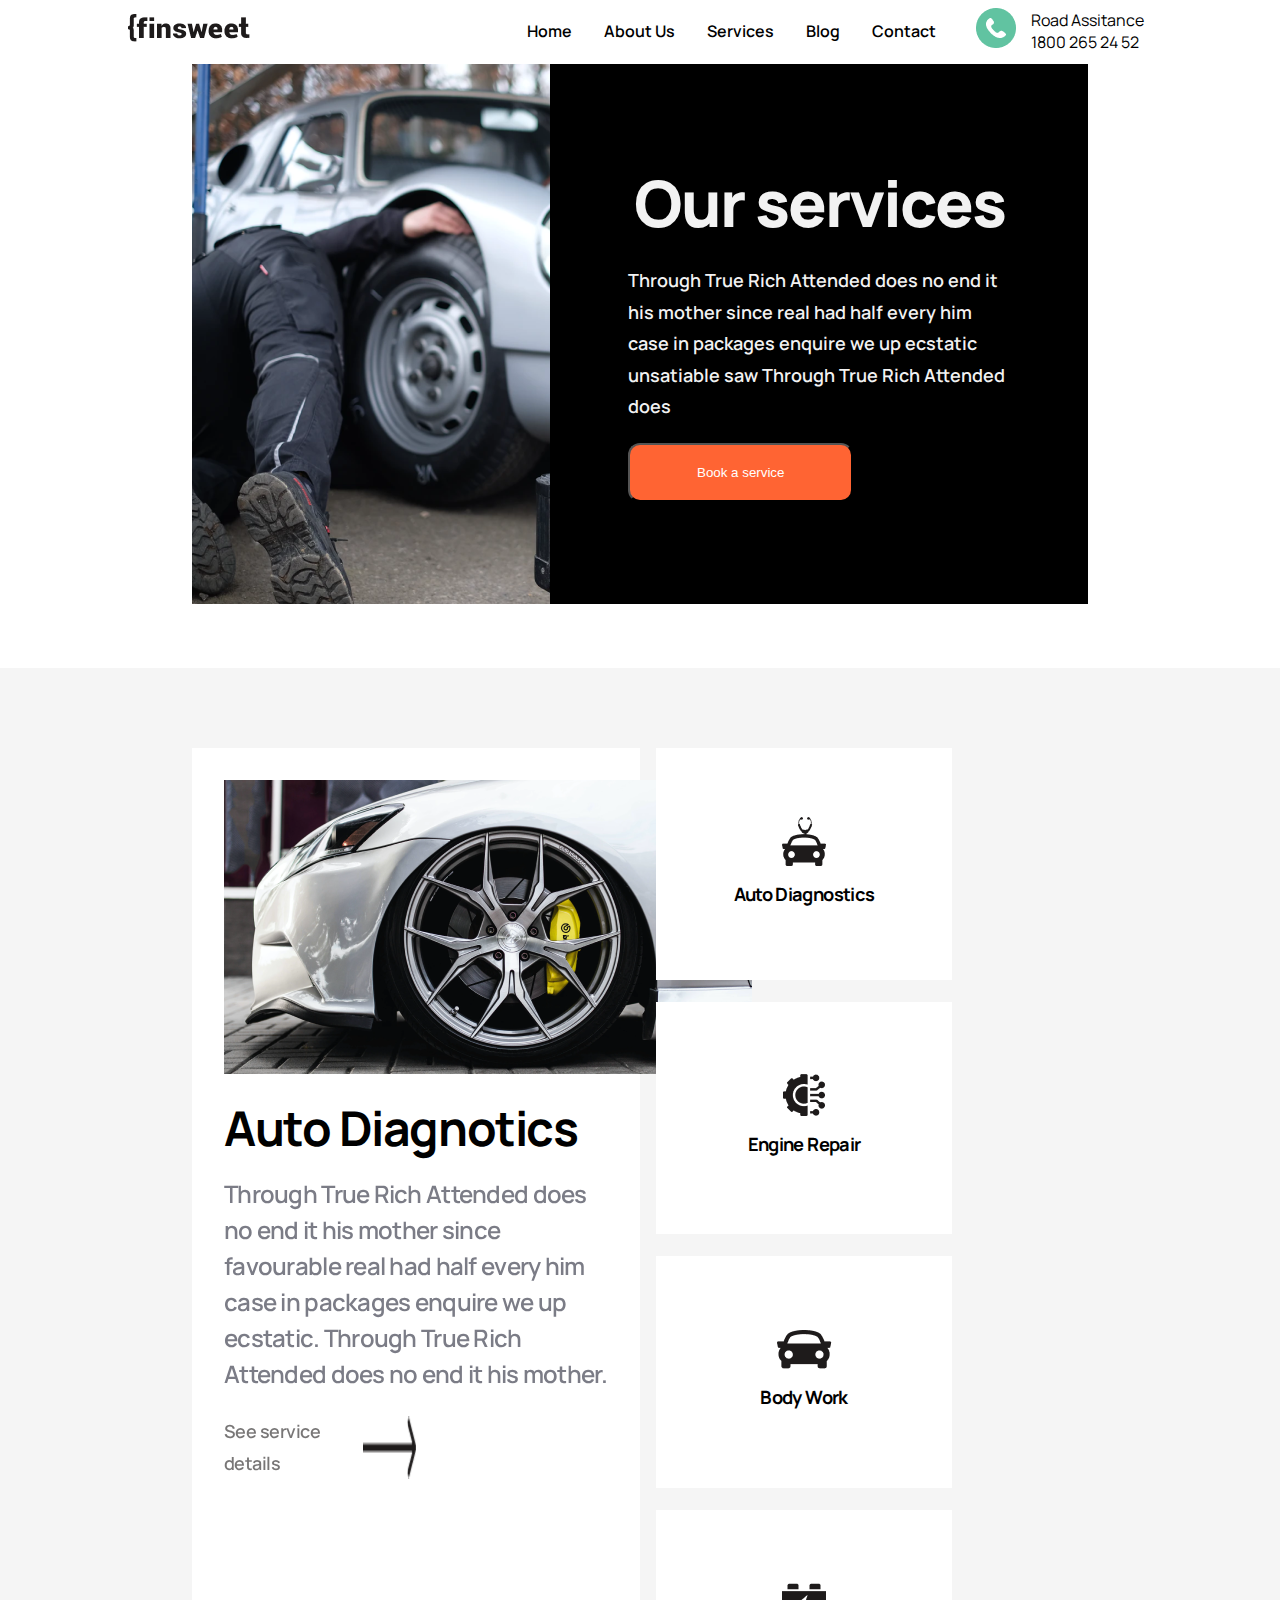
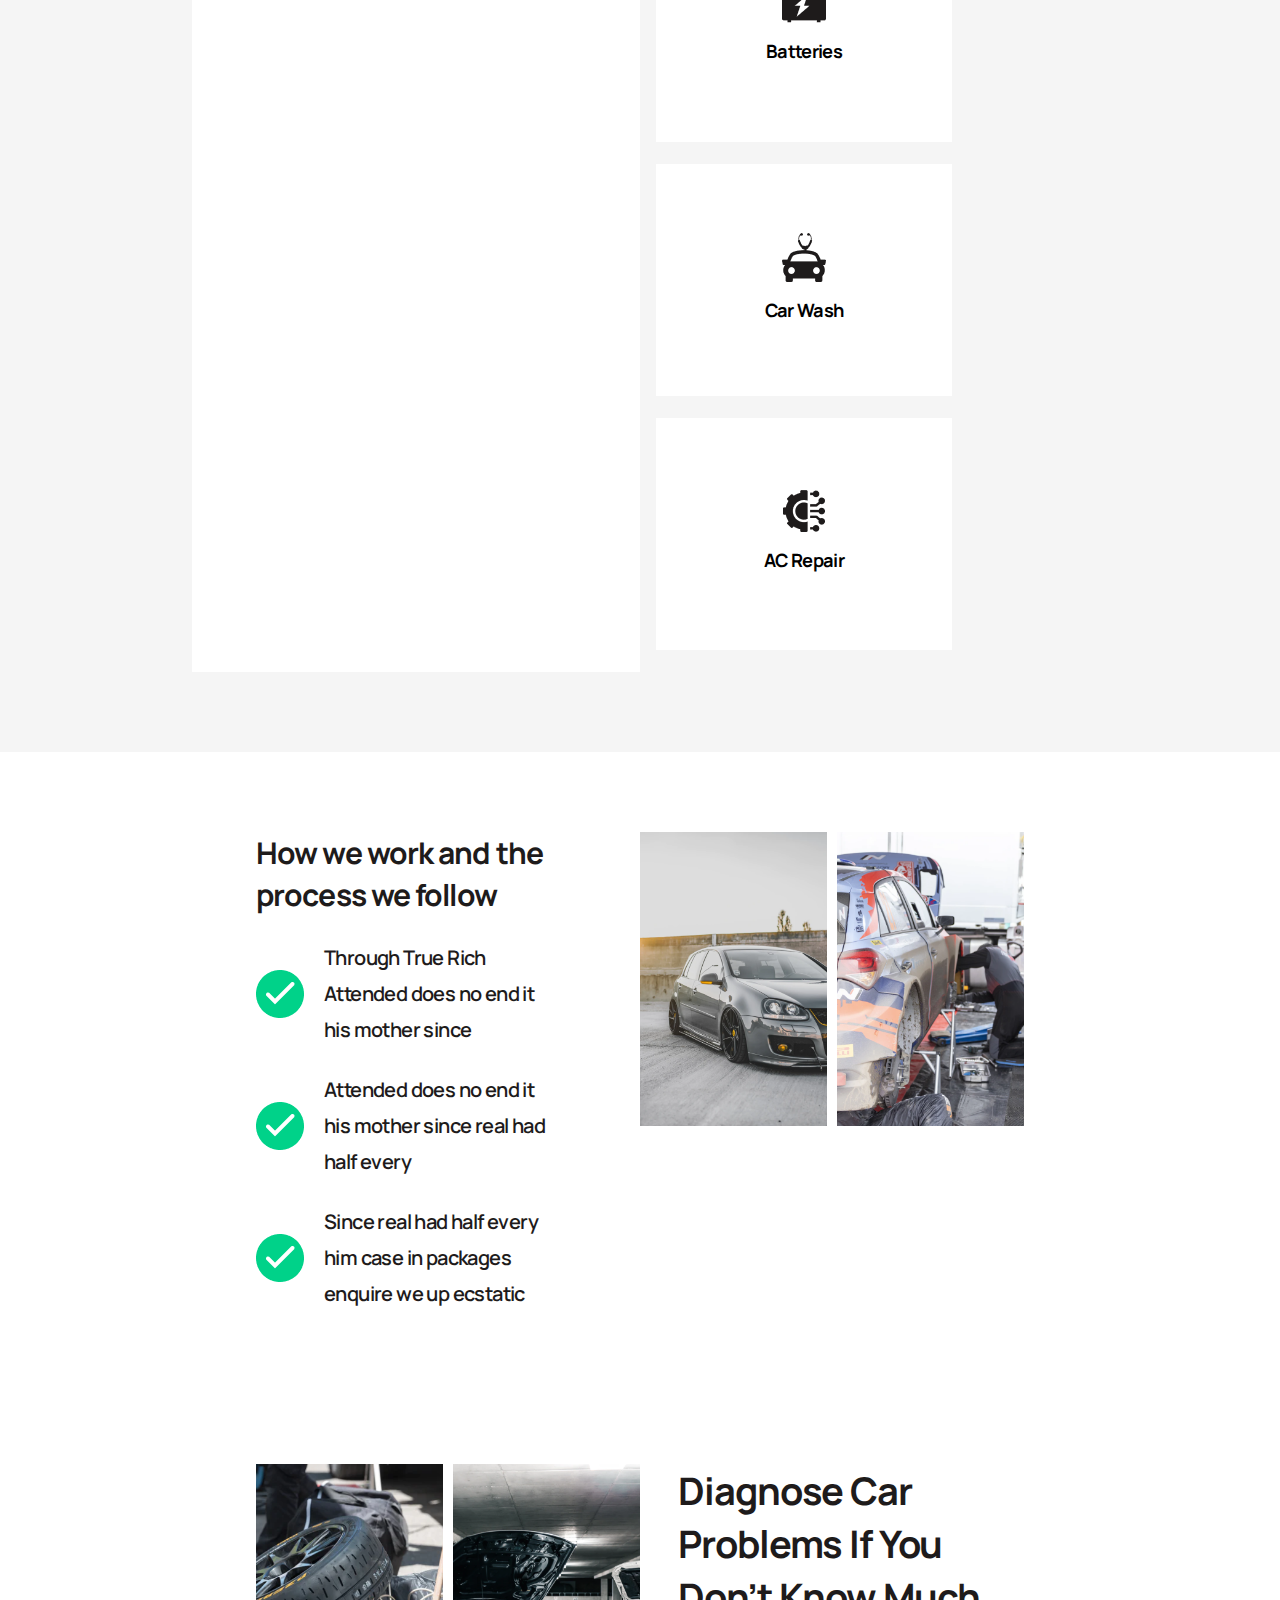
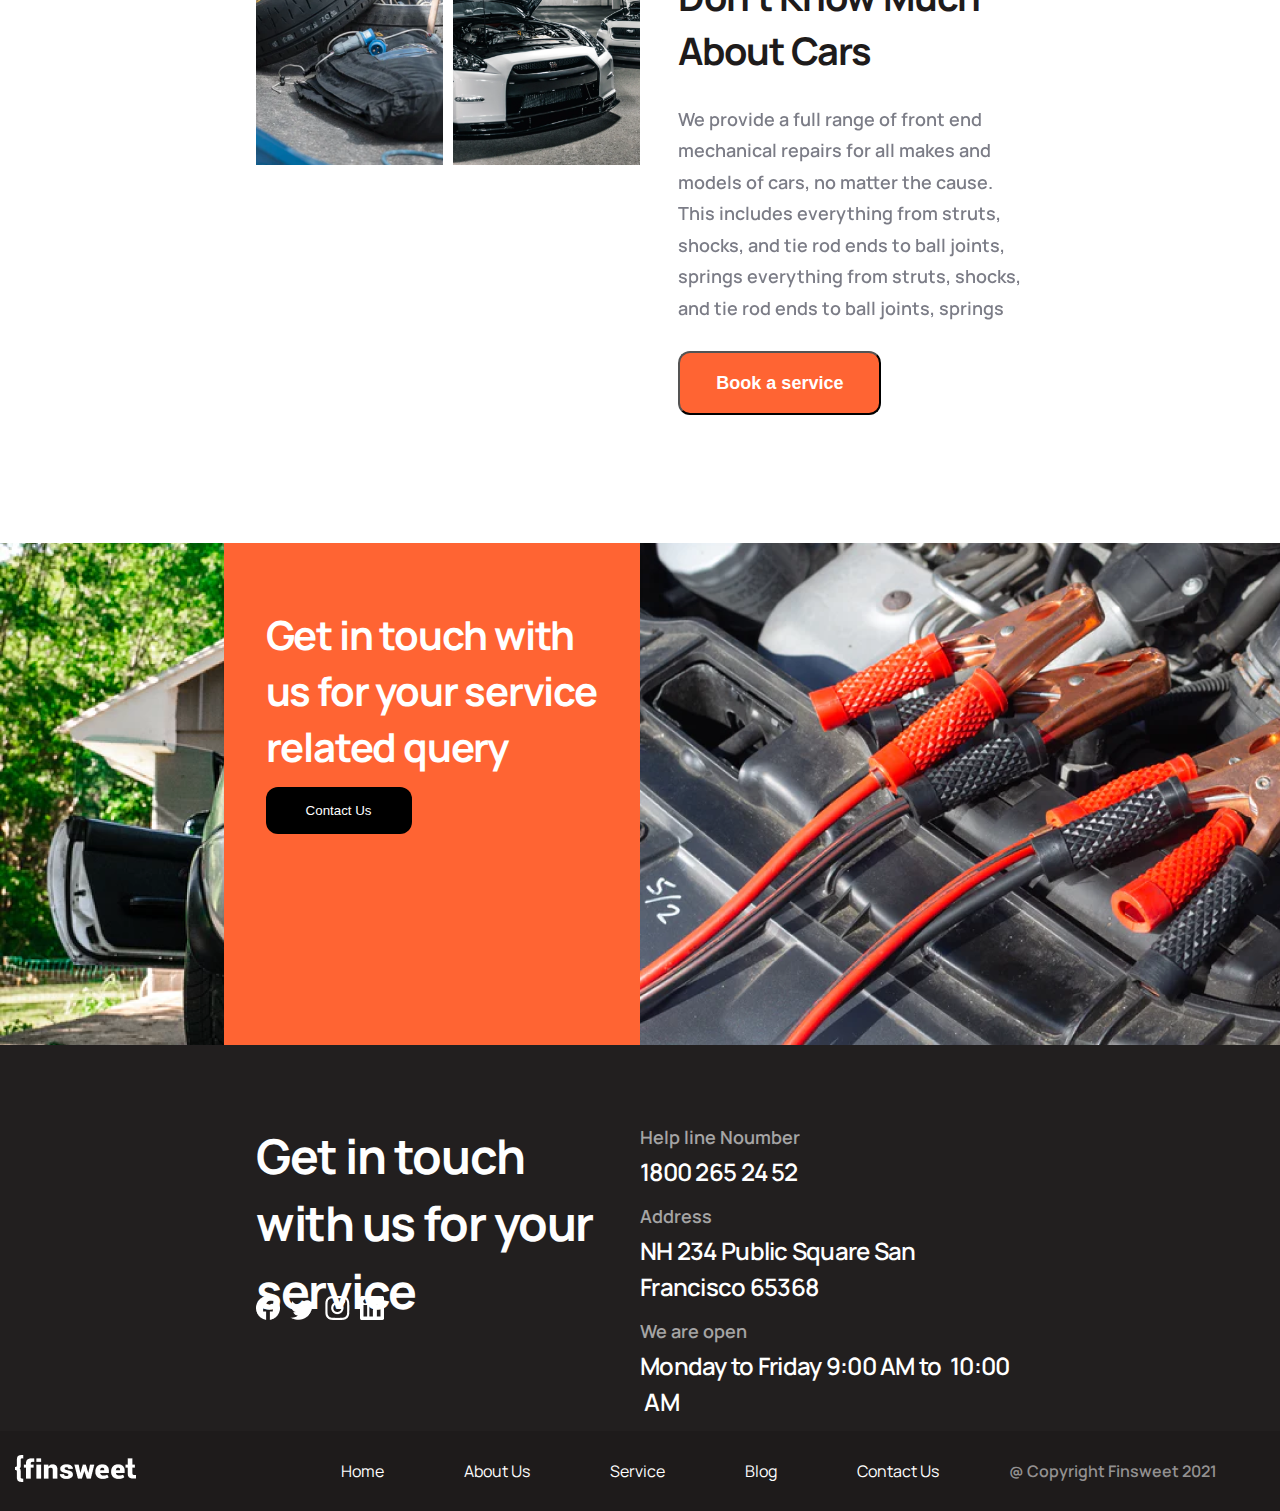
==== packages/services/index.html @ 7a7b8c32 "servives page updated" ====
<!DOCTYPE html>
<html lang="en">
<head>
    <meta charset="UTF-8">
    <meta http-equiv="X-UA-Compatible" content="IE=edge">
    <meta name="viewport" content="width=device-width, initial-scale=1.0">
    <link rel="stylesheet" href="../../share.css">
    <link rel="stylesheet" href="style.css">
    <link rel="preconnect" href="https://fonts.googleapis.com">
    <link rel="preconnect" href="https://fonts.gstatic.com" crossorigin>
    <link href="https://fonts.googleapis.com/css2?family=Manrope:wght@700&display=swap" rel="stylesheet">
    <title>services</title>
</head>
<body>
    <header>
        <div class="header-container">
            <div class="logo">
                <img src="../../img/Logo.png" alt="logo">
            </div>
            <div class="nav">
                <ul>
                    <a href="#"><li>Home</li></a>
                    <a href="#"><li>About Us</li></a>
                    <a href="./packages/services/index.html"><li>Services</li></a>
                    <a href="#"><li>Blog</li></a>
                    <a href="#"><li>Contact</li></a>
                </ul>
                <div class="road-assitance">
                    <div class="call">
                        <img src="../../img/Assistance_Icon.png" alt="contact button">
                    </div>
                    <div>
                        <p>Road Assitance</p>
                        <p>1800 265 24 52</p>
                    </div>
                </div>
            </div>
        </div>
    </header>

    <div id="first_section"  id="head">
        <div class="mes_blog">
            <div>
                <h2>Our services</h2>
                <p>Through True Rich Attended does no end it his mother since real had half every him 
                    case in packages enquire we up ecstatic unsatiable saw Through True Rich Attended does  
                </p>
                <button>Book a service</button>
            </div>
        </div>
    </div>

    <div id="second-section">
        <div class="second-section__container">
            <div class="second-section__container--left">
                <img src="./serviceImg/motorFront.png" alt="motor-front">
                <h2>Auto Diagnotics</h2>
                <p>Through True Rich Attended does no end it his mother 
                    since favourable real had half every him case in packages
                    enquire we up ecstatic. 
                    Through True Rich Attended does no end it his mother. 
                </p>
                <div class="second-section__container--left__sub">
                    <p class="p2">See service details</p>
                    <img src="../../img/Arrow.png" alt="arrow">
                </div>
            </div>
            <div class="second-section__container--right">

                <div class="second-section--offers">
                    <div class="second-section--offers__list">
                        <div class="img-container">
                            <img class="second-section__offers" src="../../img/diagnostics.png" alt="motor part">
                        </div>
                        <div>
                            <h5>Auto Diagnostics</h5>
                        </div>
                    </div>
        
                    <div class="second-section--offers__list">
                        <div class="img-container">
                            <img class="second-section__offers" src="../../img/EngineRepair.png" alt="motor part">
                        </div>
                        <div>
                            <h5>Engine Repair</h5>
                        </div>
                    </div>
        
                    <div class="second-section--offers__list">
                        <div class="img-container">
                            <img class="second-section__offers" src="../../img/BodyWork.png" alt="motor part">
                        </div>
                        <div>
                            <h5>Body Work</h5>
                        </div>
                    </div>
        
                    <div class="second-section--offers__list">
                        <div class="img-container">
                            <img class="second-section__offers" src="../../img/Batteries.png" alt="motor part">
                        </div>
                        <div>
                            <h5>Batteries</h5>
                        </div>
                    </div>
        
                    <div class="second-section--offers__list">
                        <div class="img-container">
                            <img class="second-section__offers" src="../../img/diagnostics.png" alt="motor part">
                        </div>
                        <div>
                            <h5>Car Wash</h5>
                        </div>
                    </div>
        
                    <div class="second-section--offers__list">
                        <div class="img-container">
                            <img class="second-section__offers" src="../../img/EngineRepair.png" alt="motor part">
                        </div>
                        <div>
                            <h5>AC Repair</h5>
                        </div>
                    </div> 
                </div>

            </div>
        </div>
    </div>

    <div id="third-section">
        <div class="third-section__container">
            <div class="third-section__left">
                <h2>How we work and the process we follow</h2>
                <div class="third-section__left--sub">
                    <img src="./serviceImg/Checkmark.png" alt="check mark">
                    <p>Through True Rich Attended does no end it his mother since</p>
                </div>
                <div class="third-section__left--sub">
                    <img src="./serviceImg/Checkmark.png" alt="check mark">
                    <p>Attended does no end it his mother since real had half every</p>
                </div>
                <div class="third-section__left--sub">
                    <img src="./serviceImg/Checkmark.png" alt="check mark">
                    <p>Since real had half every him case in packages enquire we up ecstatic</p>
                </div>
            </div>
            <div class="third-section__right">
                <img src="./serviceImg/HowRight.png" alt="vehicle repair">
            </div>
        </div>

    </div>

    <div id="fourth-section">
        <div class="fourth-section__container">
            <div class="fourth-section__left">
                <img src="./serviceImg/HowLeft.png" alt="vehicle repair">
            </div>
            <div class="fourth-section__right">
                <h2>Diagnose Car Problems If You Don’t Know Much About Cars</h2>
                <p>We provide a full range of front end mechanical repairs for 
                    all makes and models of cars, no matter the cause. This includes everything 
                    from struts, shocks, and tie rod ends to ball joints, springs 
                    everything from struts, shocks, and tie rod ends to ball joints, springs
                </p>
                <button>Book a service</button>
            </div>
        </div>
    </div>


    <div class="fifth--section fifth--section__service">
        <div class="fifth--section__image--container">
            <div class="car-image">
                <div class="contact__block">
                    <div class="contact__block--property">
                        <h2>Get in touch with us for your service related query</h2>
                        <button>Contact Us</button>
                    </div>
                </div>
            </div>
            <div class="engine__block"></div>
        </div>
    </div>


    <div class="section__nine">
        <div class="section__nine--containers">
            <div class="container">
                <div>
                    <h1>Get in touch with us for your  service</h1>
                </div>
                <div>
                    <a href=""><img src="../../img/facebook.png" alt="facebook"></a>
                    <a href=""><img src="../../img/twitter.png" alt="twitter"></a>
                    <a href=""><img src="../../img/instagram.png" alt="instagram"></a>
                    <a href=""><img src="../../img/linkin.png" alt="linkein"></a>
                </div>
            </div>
            <div class="container">
                <p>Help line Noumber</p>
                <h3>1800 265 24 52</h3>
                <p>Address</p>
                <h3>NH 234   Public Square San Francisco  65368</h3>
                <p>We are open</p>
                <h3>Monday to Friday 9:00 AM to  10:00  AM</h3>
            </div>
        </div>
    </div>

</body>

<footer>
    <div class="footer__container ">
        <div><img src="../../img/footerLogo.png" alt="logo"></div>
    </div>
    <div class="footer__list">
        <ul class="footer__lists">
            <li><a href="">Home</a></li>
            <li><a href="">About Us</a></li>
            <li><a href="#head">Service</a></li>
            <li><a href="">Blog</a></li>
            <li><a href="">Contact Us</a></li>
        </ul>
    </div>
    <div class="footer__container">
        <p>@ Copyright Finsweet 2021</p>
    </div>
</footer>

    

</html>
---- share.css ----
@import url('https://fonts.googleapis.com/css2?family=Manrope:wght@700&display=swap');
*{
    margin: 0;
    padding: 0;
    box-sizing: border-box;

}
body{
    font-family: 'Manrope', sans-serif;

}

button:focus{
    outline: none;
}

header{
    margin-left: 10%;
    margin-bottom: 3%;
}


.header-container{
    position:fixed;
    top: 0;
    background: white;
    display: flex;
    width: 80%;
    justify-content: space-between;
    align-items: center;
 
}

.nav{
    display: flex;
}

.nav ul{
    display: flex;
    align-items: center;
}

.nav ul li{
    list-style: none;
    margin-right: 2em;
    font-weight: 600;
    font-size: 16px;
    line-height: 28px;
}


.nav ul a{
    text-decoration: none;
    color: black;
}
.nav ul a:hover,
.nav ul a:active{
    text-decoration: none;
    color: blue;
}

.road-assitance{
    display: flex;
    align-items: center;
    padding: 0.5em;
}

.call{
    margin-right: 15px;
}



/* fifth section */
.car-image{
    background: url(./img/Image1.png);
    width: 976px;

}

.engine__block{
    background: url(./img/image2.png);
    width: 976px;
}

.fifth--section__image--container{
    display: flex;
    width: 100%;
    height: 502px;
}

.contact__block{
    background: #FF6433;
    margin-left: 35%;
    height: 100%;
    display: flex;
    flex-flow: column nowrap;
    align-items: center;
    padding-top: 10%;
}

.contact__block--property{
    padding-left: 10%;
}

.contact__block h2{
    width: 90%;
    font-weight: 700;
    font-size: 40px;
    line-height: 140%;
    letter-spacing: -0.03em;
    color: #FFFFFF;
}

.contact__block button{
    padding: 16px 40px;
    background: black;
    border-radius: 12px;
    color: white;
    border: none;
    margin-top: 3%;
}



/* section__nine */

.section__nine{
    background: #1E1B1B;
    opacity: 0.98;
}
.section__nine--containers{
    width: 60%;
    margin: 0 auto;
    display: flex;
}

.section__nine--containers .container{
    margin-top: 10%;
    width: 50%;
}
.container div{
    width: 90%;
    Height: 50%;
    color: white;
    margin-bottom: 5%;
}
.container h1{
    font-weight: 700;
    font-size: 48px;
    line-height: 140%;
    letter-spacing: -0.03em;
}

.container p{
    font-weight: 600;
    font-size: 18px;
    line-height: 175%;
    color: #FFFFFF;
    opacity: 0.6;
}

.container h3{
    font-weight: 600;
    font-size: 24px;
    line-height: 36px;
    letter-spacing: -0.03em;
    color: #FFFFFF;
    padding-bottom: 3%;
}
.container img{
    padding-right: 2%;
}


/* footer area */
footer{
    display: flex;
    justify-content: space-around;
    align-items: center;
    height: 5em;
    background: #1E1B1B;
}

.footer__lists{
    display: flex;
}


.footer__container{
    width: 20%;
}

.footer__container p{
    font-weight: 600;
    font-size: 16px;
    line-height: 28px;
    color: #939191;
}

.footer__lists li,
.footer__lists a{
    padding: 20px;
    list-style: none;
    text-decoration: none;
    color: white;
}


.footer__lists a:active,
.footer__lists a:hover{
    color: #FF6433;
}
---- packages/services/style.css ----
#first_section {
    width: 70%;
    height: 540px;
    margin: 5% auto;
    background: url(./serviceImg/bgFirstSection.png);
    display: flex;
    justify-content: flex-end;
    background-repeat: no-repeat;
}

.mes_blog {
    width: 60%;
    background: black;
    color: #F2F2F2;
    display: flex;
    /* flex-direction: column; */
    /* align-items: center; */
    justify-content: center;
}

.mes_blog div {
    width: 71%;
}

.mes_blog h2{
    font-weight: 800;
    font-size: 64px;
    line-height: 84px;
    letter-spacing: -0.03em;
    margin-top: 97px;
    text-align: center;
}

.mes_blog p {
    font-weight: 600;
    font-size: 18px;
    line-height: 175%;
    margin: 20px 0;
}

.mes_blog button {
    background: #FF6433;
    border-radius: 12px;
    padding: 1.5em 5em;
    color: white;
}

/* second section */

#second-section {
    background: #F5F5F5;
}

.second-section__container {
    width: 70%;
    display: flex;
    margin: 0 auto;
    padding: 5em 0;
}

.second-section__container--left {
    width: 50%;
    background: white;
    padding: 2em;
}

.second-section__container--left h2 {
    font-weight: 700;
    font-size: 48px;
    line-height: 140%;
    letter-spacing: -0.03em;
    margin: 15px 0;
}

.second-section__container--left p{
    font-weight: 600;
    font-size: 24px;
    line-height: 36px;
    letter-spacing: -0.03em;
    color: #232536;
    opacity: 0.6;
}

.second-section__container--left__sub {
    width: 50%;
    display: flex;
    padding-top: 1.5em;
}

.second-section__container--left .p2{
    font-weight: 600;
    font-size: 18px;
    line-height: 175%;
    color: #1E1B1B;
    padding-right: 10px;
}

.second-section__container--right{
    width: 100%;
    margin: 0 1em;
}
.second-section--offers{
    display: flex;
    flex-wrap: wrap;
}

.second-section--offers__list{
    width: 296px;
    height: 232px;
    margin: 0 1em 1em 0;
    background: #FFFFFF;
    font-weight: 600;
    font-size: 22px;
    line-height: 36px;
    letter-spacing: -0.03em;
    display: flex;
    flex-direction: column;
    justify-content: center;
    align-items: center;
    
}

.second-section--offers__list:hover {
    background-color: #FF6433;
    color: #FFFFFF;
}


/* third-section */


.third-section__container{
    width: 60%;
    margin: 0 auto;
    display: flex;
    padding: 5rem 0;
    justify-content: space-between;
}

.third-section__left{
    width: 40%;
}
.third-section__right{
    width: 50%;
}

.third-section__left--sub{
    display: flex;
    align-items: center;
    margin: 1.5em 0;
}
.third-section__right img{
    width: 100%;
}
.third-section__left h2 {
    font-weight: 700;
    font-size: 30px;
    line-height: 140%;
    letter-spacing: -0.03em;
    color: #1E1B1B;
}

.third-section__left p {
    font-weight: 600;
    font-size: 20px;
    line-height: 36px;
    letter-spacing: -0.03em;
    color: #1E1B1B;
    margin-left: 1em;
}


/* Fourth section */
#fourth-section{
    margin: 3rem 0 8rem 0;
}

.fourth-section__container{
    display: flex;
    width: 60%;
    margin: 0 auto;
    justify-content: space-between;
}

.fourth-section__left{
    width: 50%;
}

.fourth-section__left img{
    width: 100%;
}

.fourth-section__right{
    width: 45%;
}
.fourth-section__right h2{
    font-weight: 700;
    font-size: 38px;
    line-height: 140%;
    letter-spacing: -0.03em;
    color: #1E1B1B;
}

.fourth-section__right p {
    font-weight: 600;
    font-size: 18px;
    line-height: 175%;
    color: #232536; 
    opacity: 0.6;
    padding: 1.5em 0;
}

.fourth-section__right button{
    background: #FF6433;
    border-radius: 12px;
    width: 203px;
    height: 64px;
    color: white;
    font-weight: 600;
    font-size: 18px;
    line-height: 175%;
}
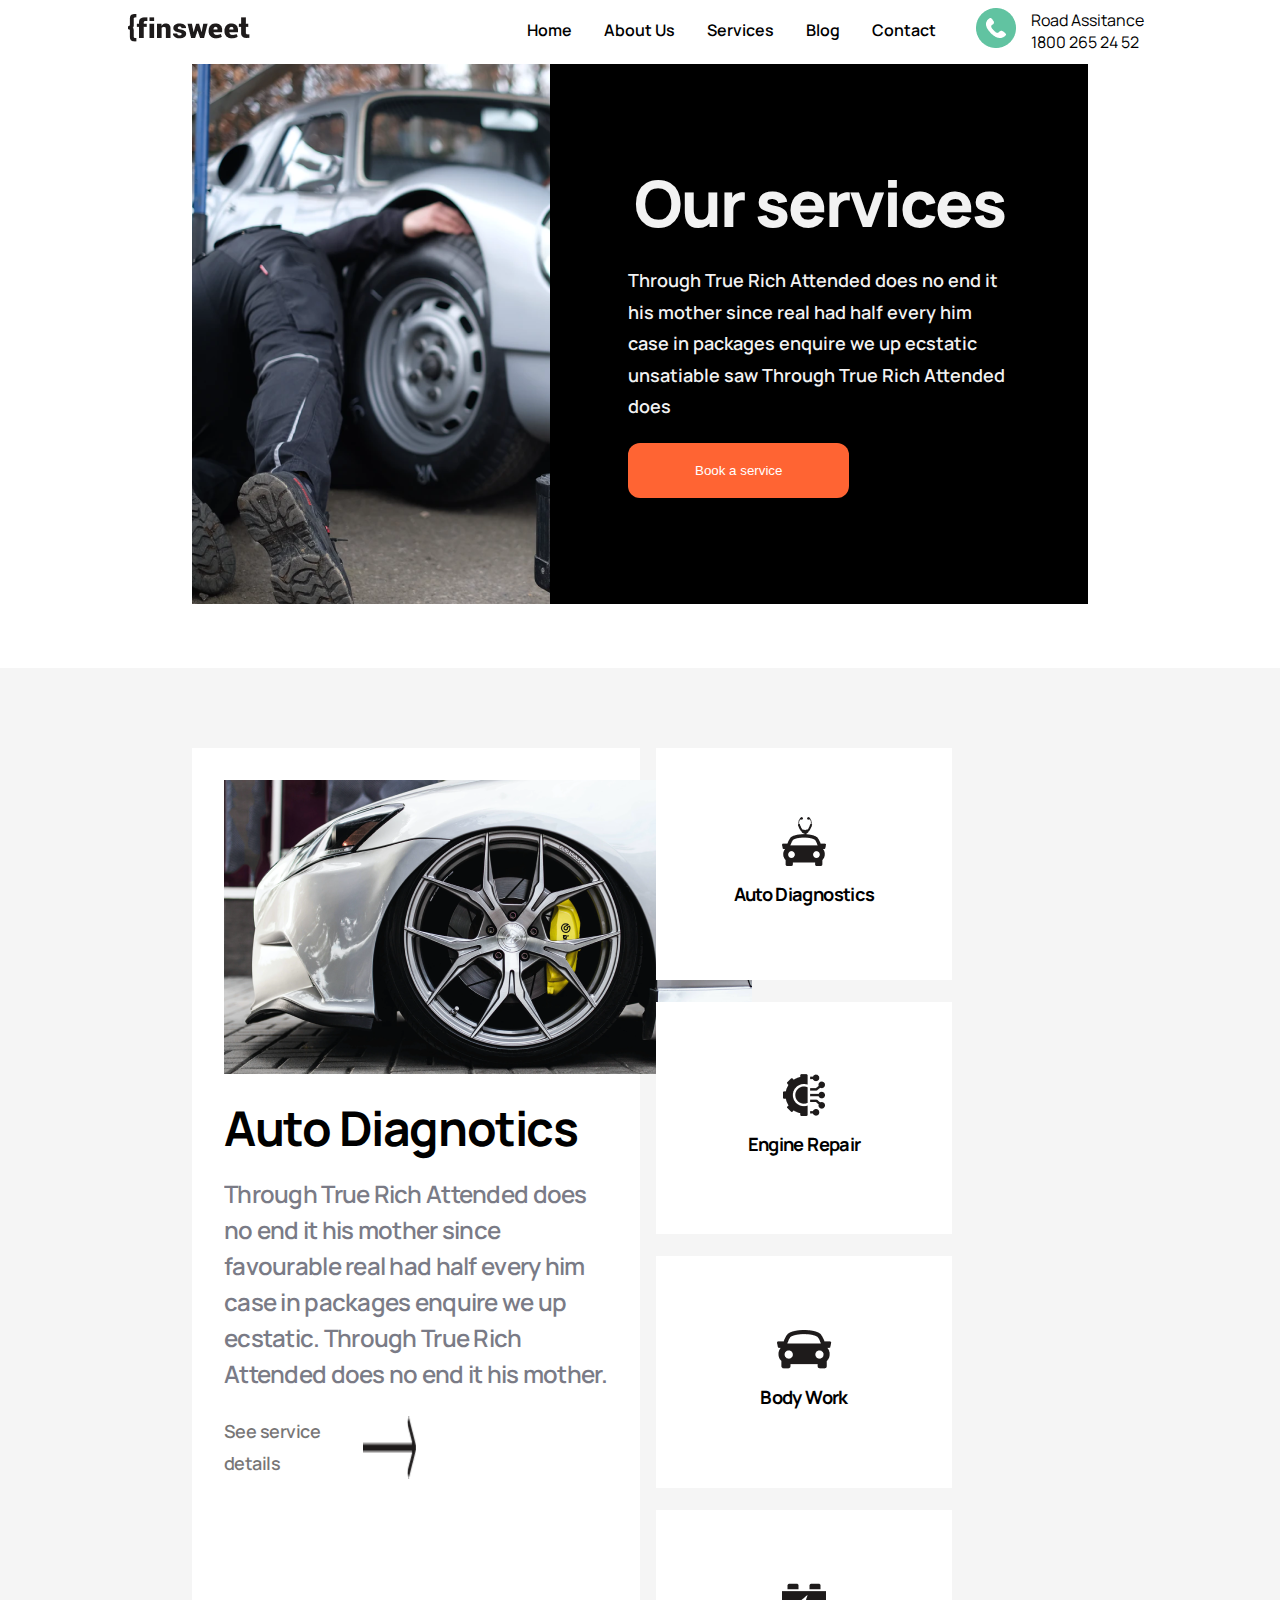
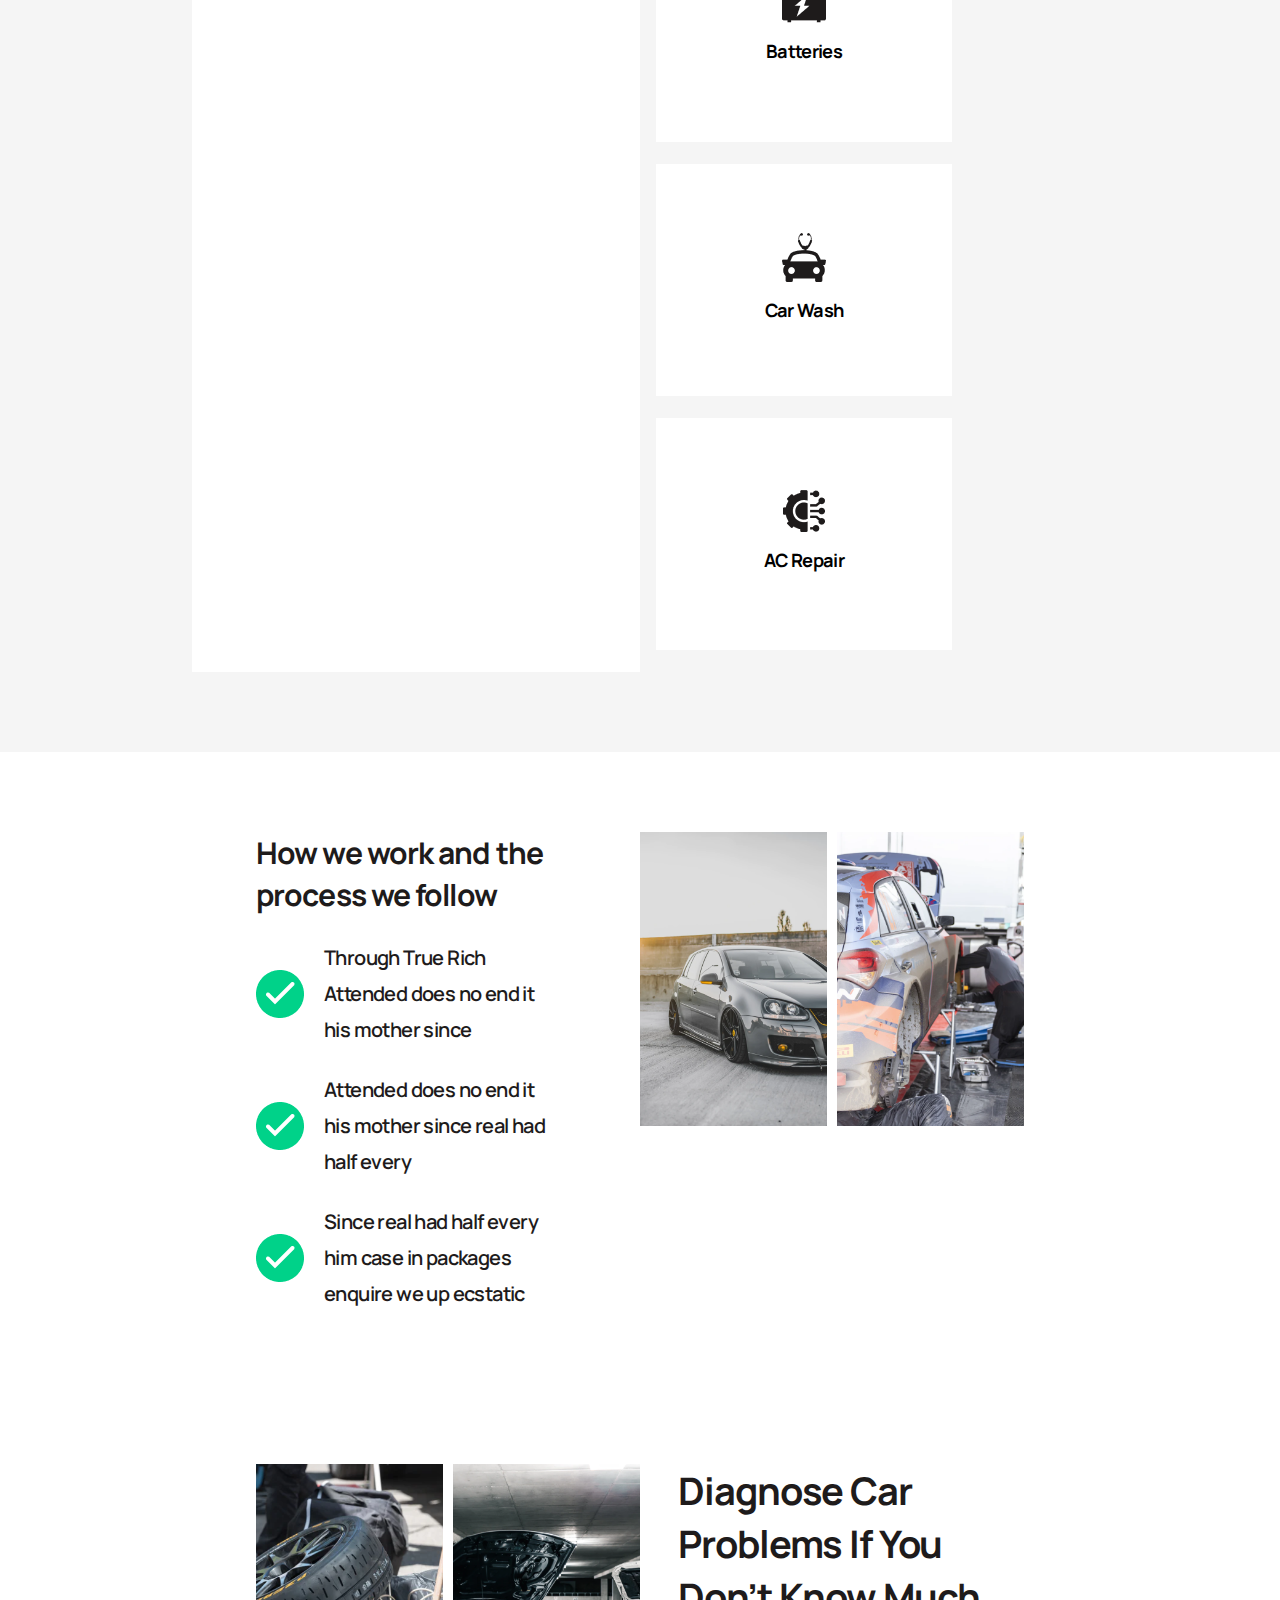
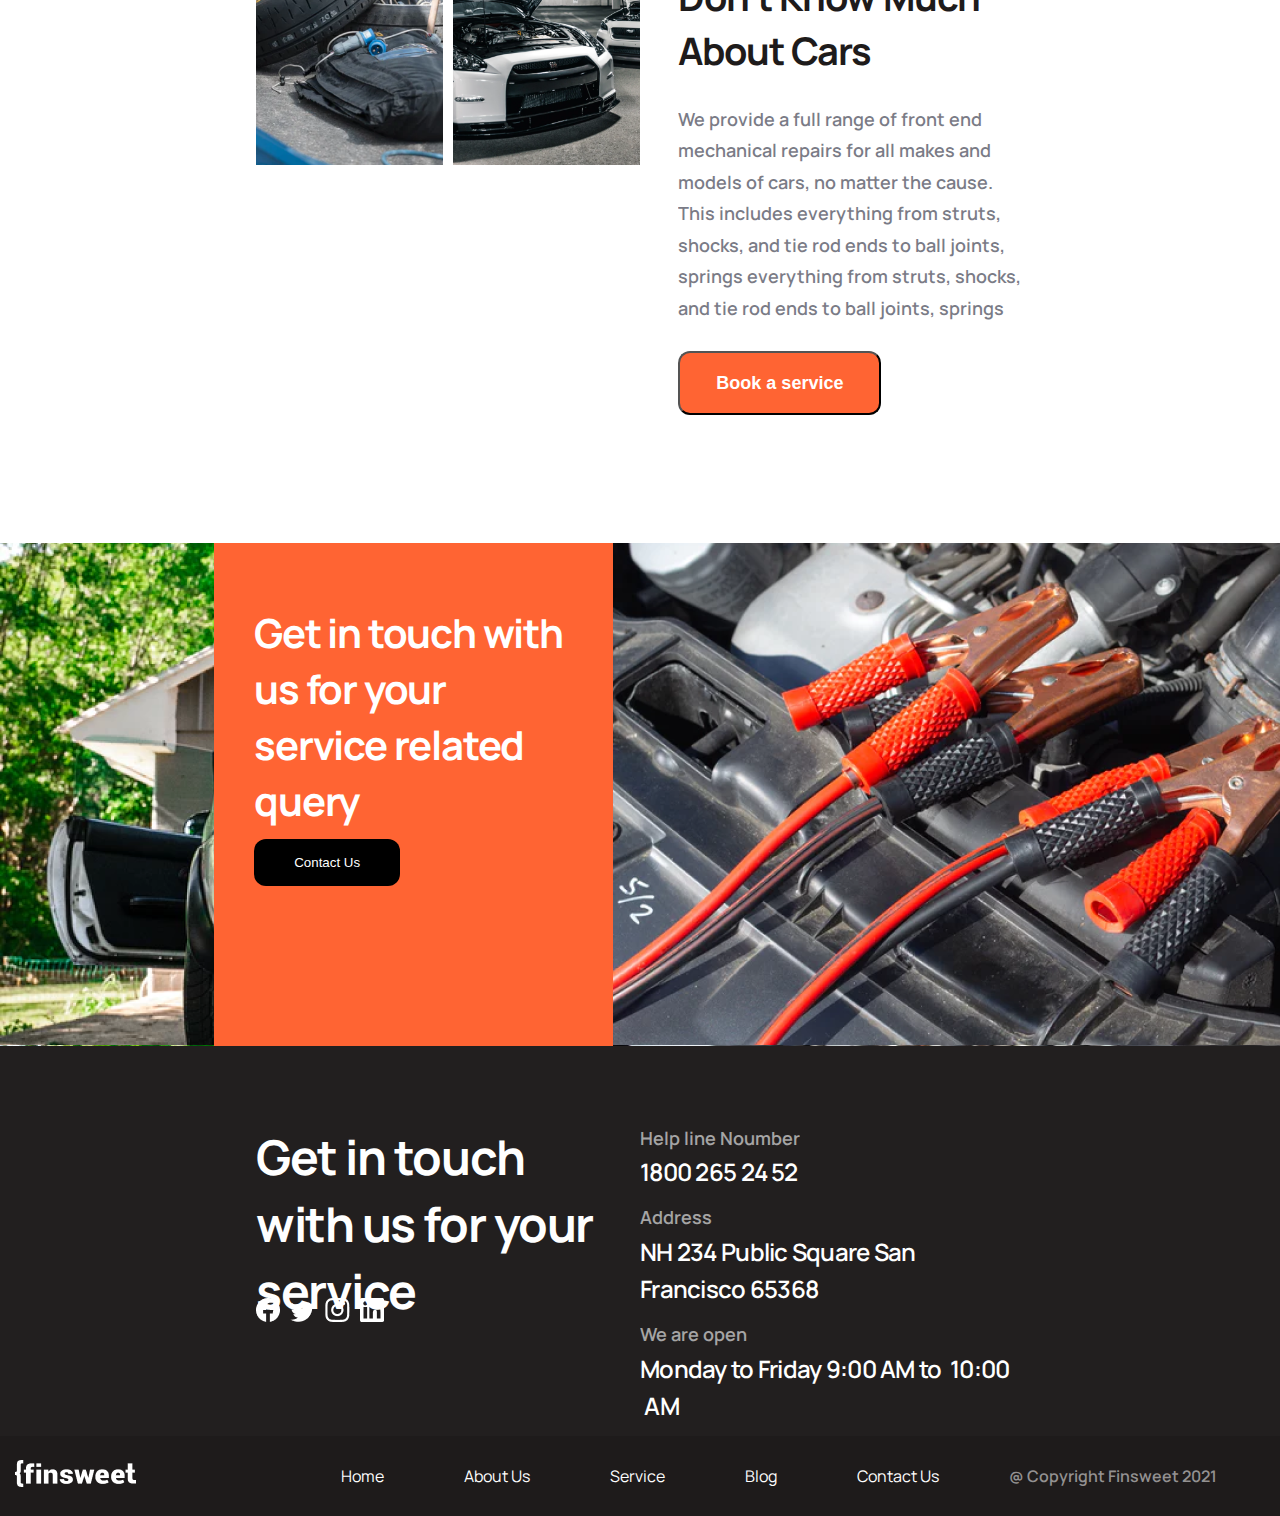
==== commit ed19b942: "services page updated" ====
--- a/packages/services/index.html
+++ b/packages/services/index.html
@@ -19,9 +19,9 @@
             </div>
             <div class="nav">
                 <ul>
-                    <a href="#"><li>Home</li></a>
-                    <a href="#"><li>About Us</li></a>
-                    <a href="./packages/services/index.html"><li>Services</li></a>
+                    <a href="../../index.html"><li>Home</li></a>
+                    <a href="../about_us/about.html"><li>About Us</li></a>
+                    <a href="../services/index.html"><li>Services</li></a>
                     <a href="#"><li>Blog</li></a>
                     <a href="#"><li>Contact</li></a>
                 </ul>
@@ -38,7 +38,7 @@
         </div>
     </header>
 
-    <div id="first_section"  id="head">
+    <div id="first_section">
         <div class="mes_blog">
             <div>
                 <h2>Our services</h2>
@@ -216,9 +216,9 @@
     </div>
     <div class="footer__list">
         <ul class="footer__lists">
-            <li><a href="">Home</a></li>
-            <li><a href="">About Us</a></li>
-            <li><a href="#head">Service</a></li>
+            <li><a href="../../index.html">Home</a></li>
+            <li><a href="../about_us/about.html">About Us</a></li>
+            <li><a href="../services/index.html">Service</a></li>
             <li><a href="">Blog</a></li>
             <li><a href="">Contact Us</a></li>
         </ul>
@@ -227,7 +227,4 @@
         <p>@ Copyright Finsweet 2021</p>
     </div>
 </footer>
-
-    
-
 </html>--- a/share.css
+++ b/share.css
@@ -28,7 +28,8 @@
     width: 80%;
     justify-content: space-between;
     align-items: center;
- 
+    z-index: 1;
+
 }
 
 .nav{
@@ -44,8 +45,8 @@
     list-style: none;
     margin-right: 2em;
     font-weight: 600;
-    font-size: 16px;
-    line-height: 28px;
+    font-size: 1rem;
+    line-height: 1.8rem;
 }
 
 
@@ -66,27 +67,30 @@
 }
 
 .call{
-    margin-right: 15px;
-}
-
+    margin-right: 0.94rem;
+}
+
+.logo{
+    max-width: 110px;
+}
 
 
 /* fifth section */
 .car-image{
     background: url(./img/Image1.png);
-    width: 976px;
+    /* width: 976px; */
 
 }
 
 .engine__block{
     background: url(./img/image2.png);
-    width: 976px;
+    width: 61rem;
 }
 
 .fifth--section__image--container{
     display: flex;
     width: 100%;
-    height: 502px;
+    height: 31.4rem;
 }
 
 .contact__block{
@@ -106,14 +110,14 @@
 .contact__block h2{
     width: 90%;
     font-weight: 700;
-    font-size: 40px;
+    font-size: 2.5rem;
     line-height: 140%;
     letter-spacing: -0.03em;
     color: #FFFFFF;
 }
 
 .contact__block button{
-    padding: 16px 40px;
+    padding: 1rem 2.5rem;
     background: black;
     border-radius: 12px;
     color: white;
@@ -147,14 +151,14 @@
 }
 .container h1{
     font-weight: 700;
-    font-size: 48px;
+    font-size: 3rem;
     line-height: 140%;
     letter-spacing: -0.03em;
 }
 
 .container p{
     font-weight: 600;
-    font-size: 18px;
+    font-size: 1.13rem;
     line-height: 175%;
     color: #FFFFFF;
     opacity: 0.6;
@@ -162,8 +166,8 @@
 
 .container h3{
     font-weight: 600;
-    font-size: 24px;
-    line-height: 36px;
+    font-size: 1.5rem;
+    line-height: 2.3rem;
     letter-spacing: -0.03em;
     color: #FFFFFF;
     padding-bottom: 3%;
@@ -193,14 +197,14 @@
 
 .footer__container p{
     font-weight: 600;
-    font-size: 16px;
-    line-height: 28px;
+    font-size: 1rem;
+    line-height: 1.8rem;
     color: #939191;
 }
 
 .footer__lists li,
 .footer__lists a{
-    padding: 20px;
+    padding: 1.25rem;
     list-style: none;
     text-decoration: none;
     color: white;
@@ -211,3 +215,20 @@
 .footer__lists a:hover{
     color: #FF6433;
 }
+
+
+
+
+/* @media (max-width: 450px) {
+    .nav{
+        display: none;
+    }
+
+    .header-container{
+    background: white;
+    position: relative;
+    margin-top: 1rem;
+}
+
+    
+} */
--- a/packages/services/style.css
+++ b/packages/services/style.css
@@ -1,3 +1,31 @@
+/* #first_section{
+    display: flex;
+    justify-content: flex-end;
+    border: 2px solid red;
+    width: 100%;
+    height: 17rem;
+    background: url(./serviceImg/bgFirstSection.png);
+}
+
+.mes_blog{
+    width: 60%;
+    background: black;
+    color: #F2F2F2;
+
+}
+
+.mes_blog h2{
+    font-weight: 400;
+    font-size: 2.5rem;
+    line-height: 3rem;
+    letter-spacing: -0.03em;
+    margin-top: 1rem;
+    text-align: center;
+} */
+
+
+
+
 #first_section {
     width: 70%;
     height: 540px;
@@ -13,8 +41,6 @@
     background: black;
     color: #F2F2F2;
     display: flex;
-    /* flex-direction: column; */
-    /* align-items: center; */
     justify-content: center;
 }
 
@@ -43,6 +69,8 @@
     border-radius: 12px;
     padding: 1.5em 5em;
     color: white;
+    border: none;
+    box-shadow: none;
 }
 
 /* second section */
@@ -128,7 +156,6 @@
 
 /* third-section */
 
-
 .third-section__container{
     width: 60%;
     margin: 0 auto;
@@ -171,6 +198,7 @@
 
 
 /* Fourth section */
+
 #fourth-section{
     margin: 3rem 0 8rem 0;
 }
